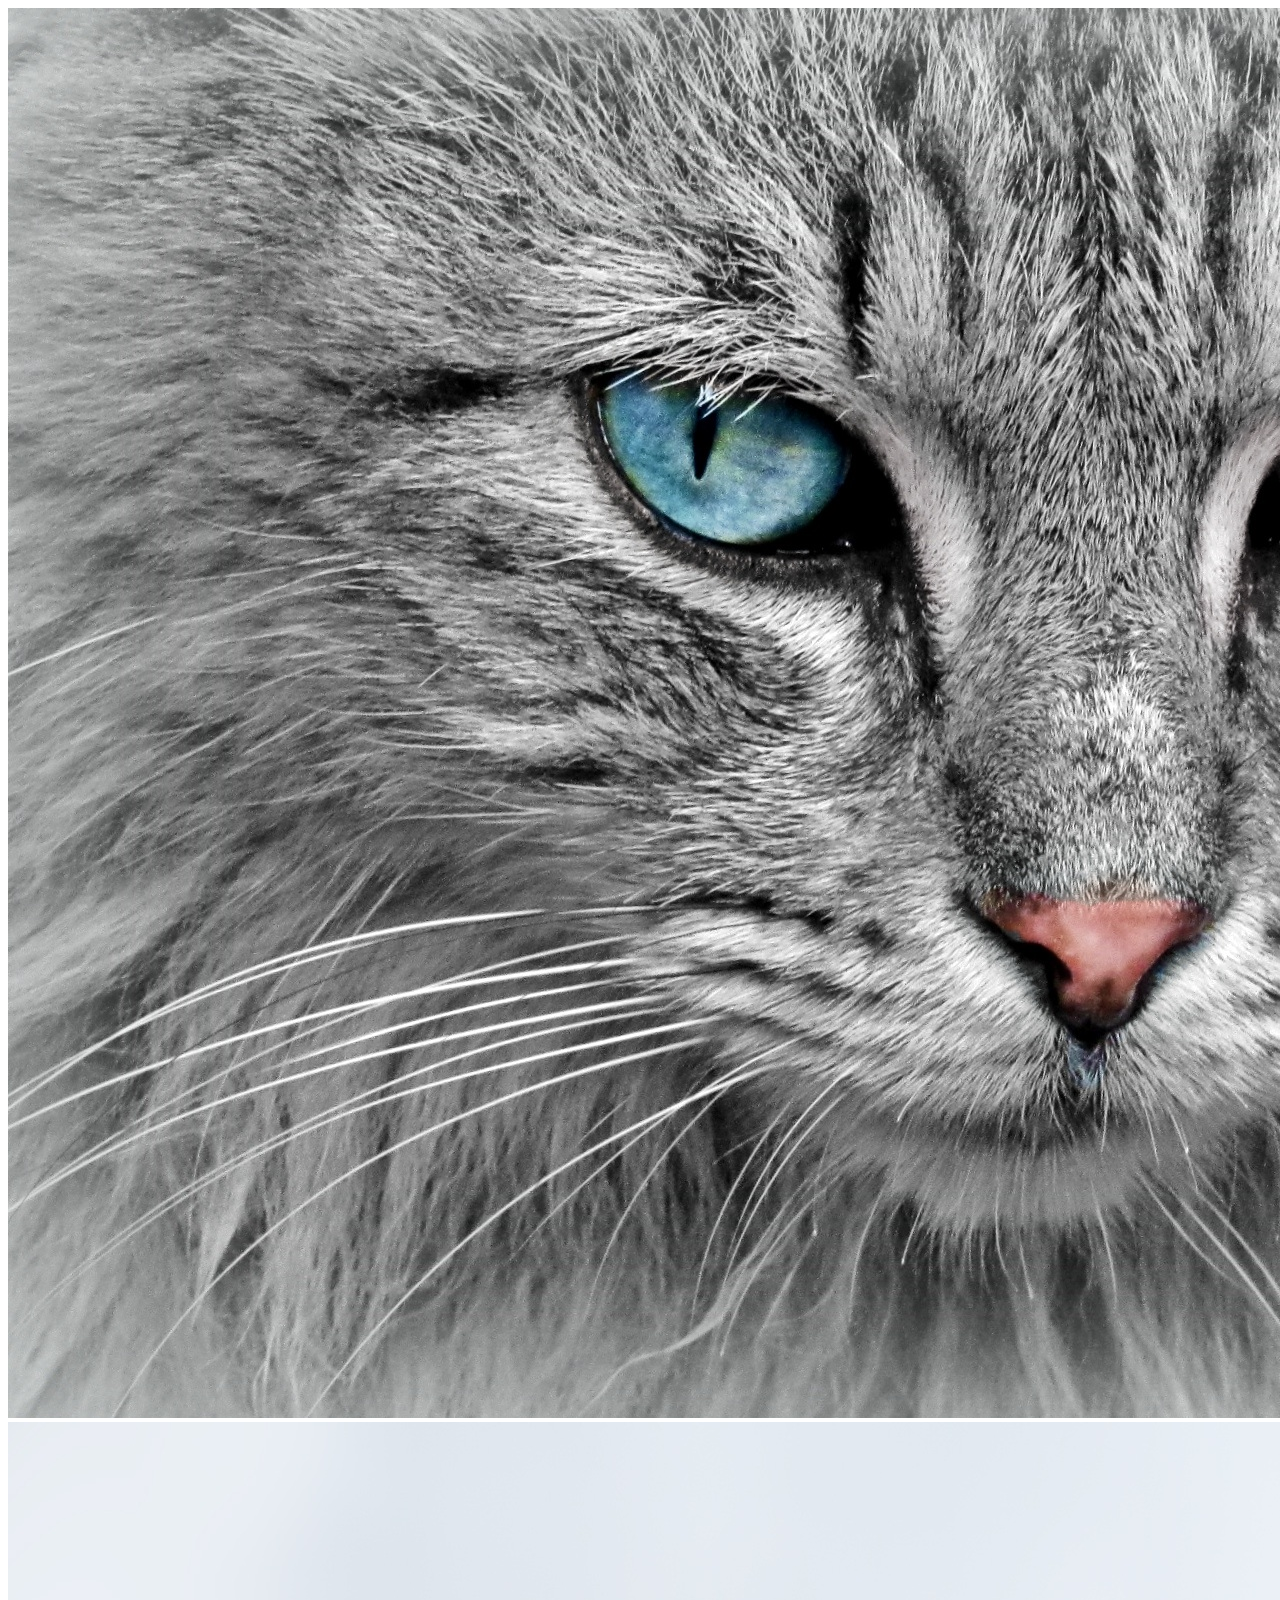
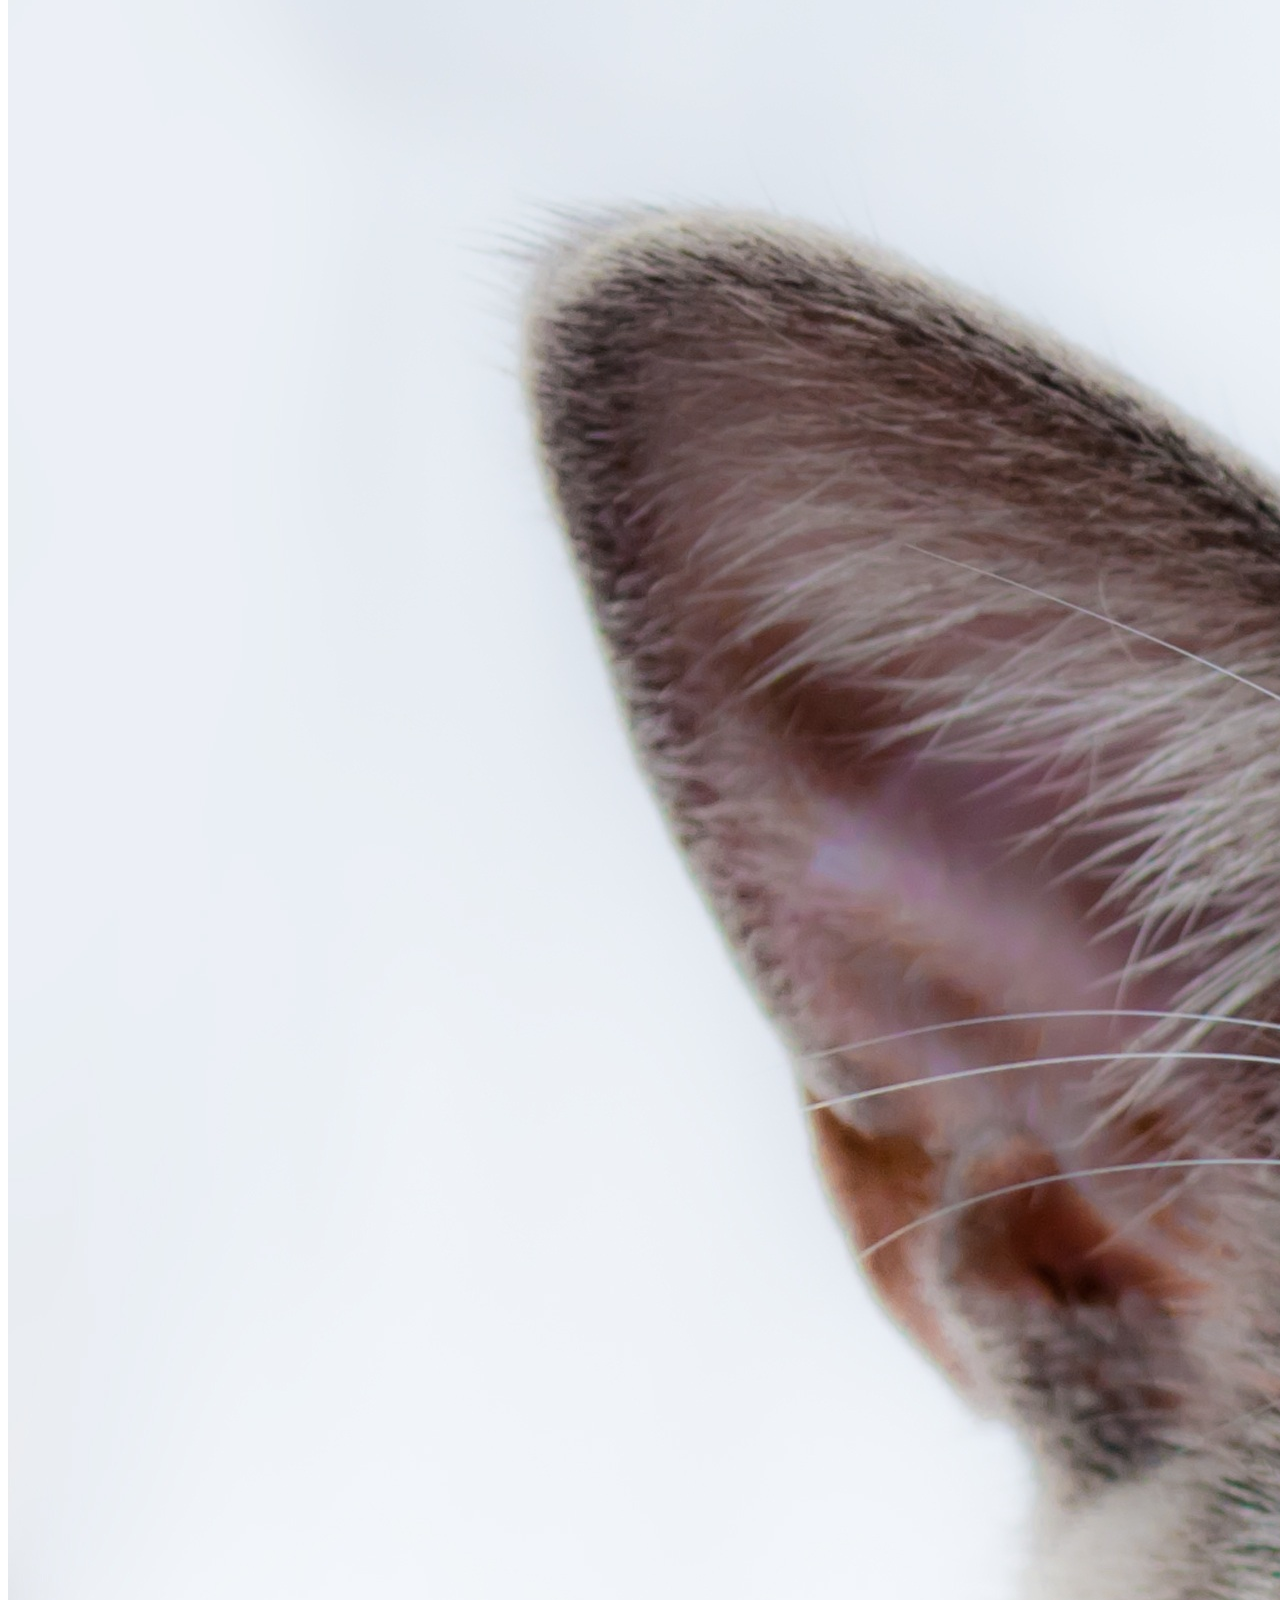
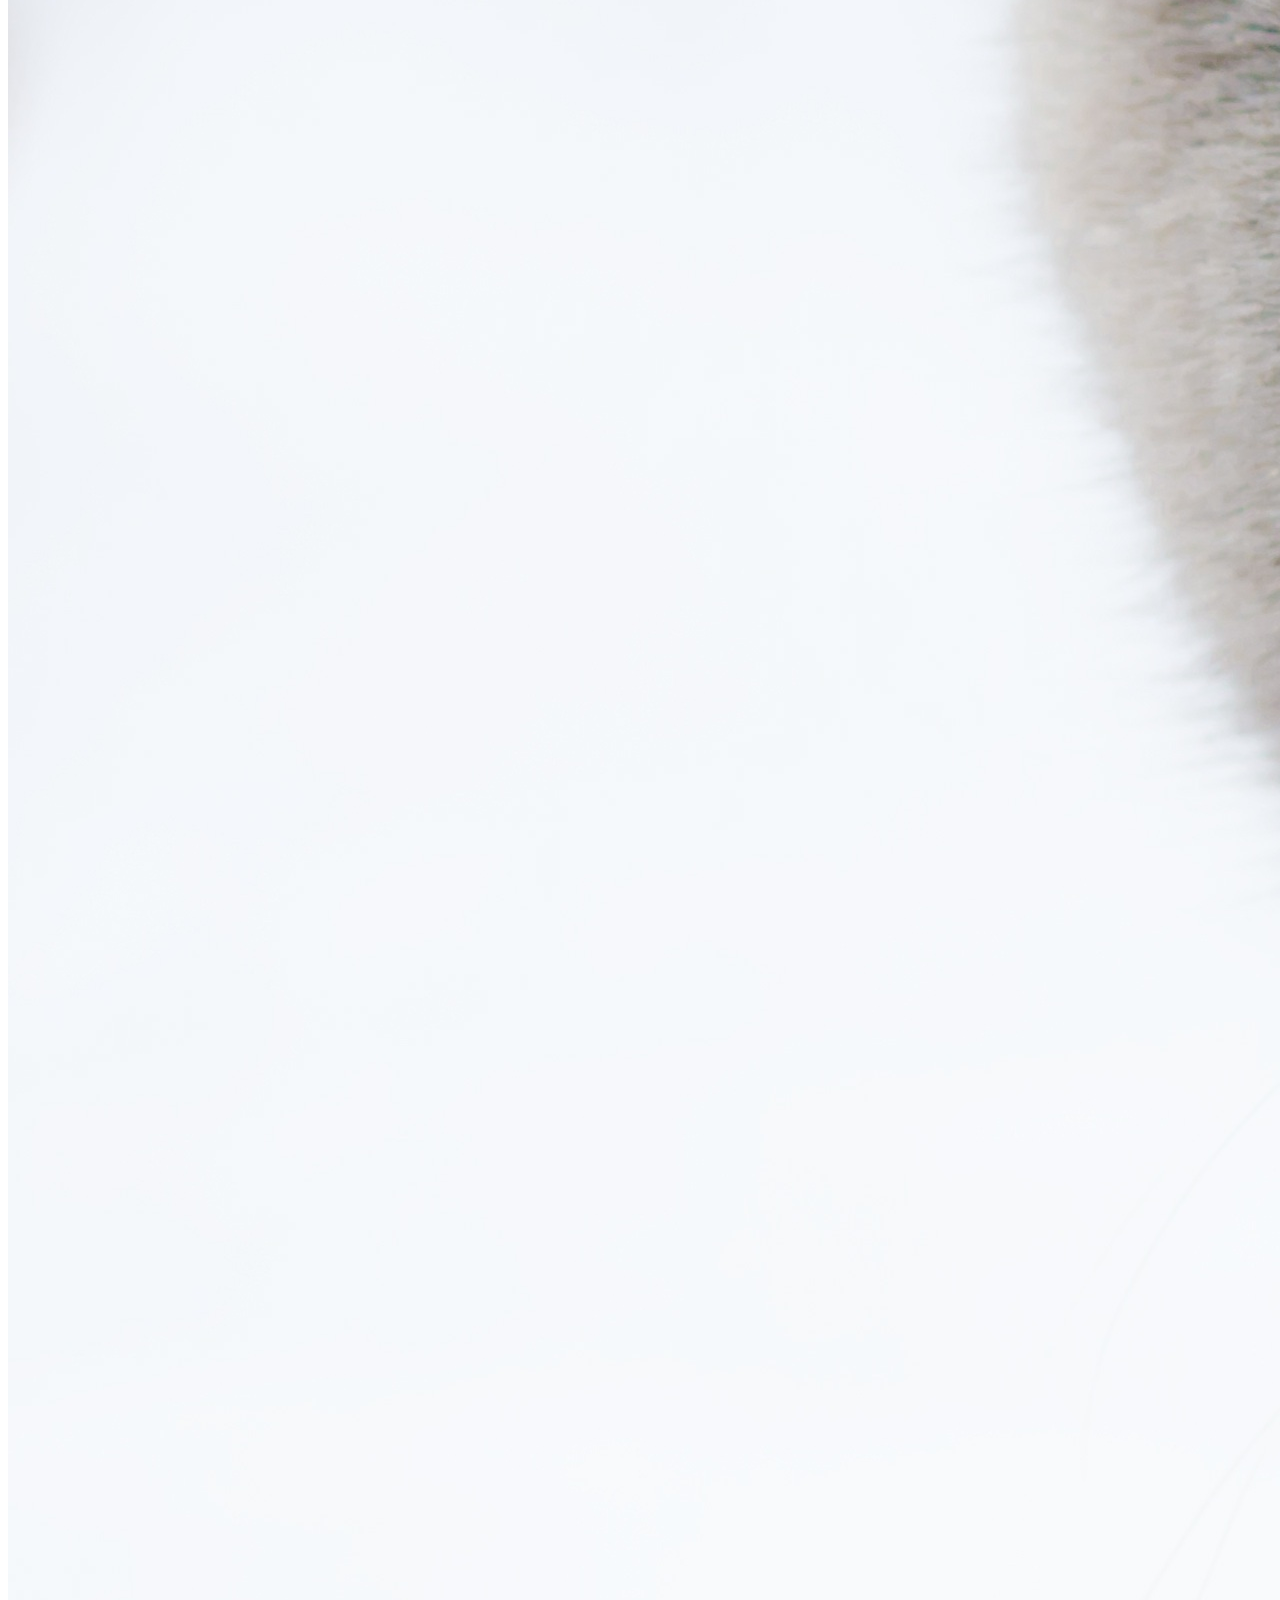
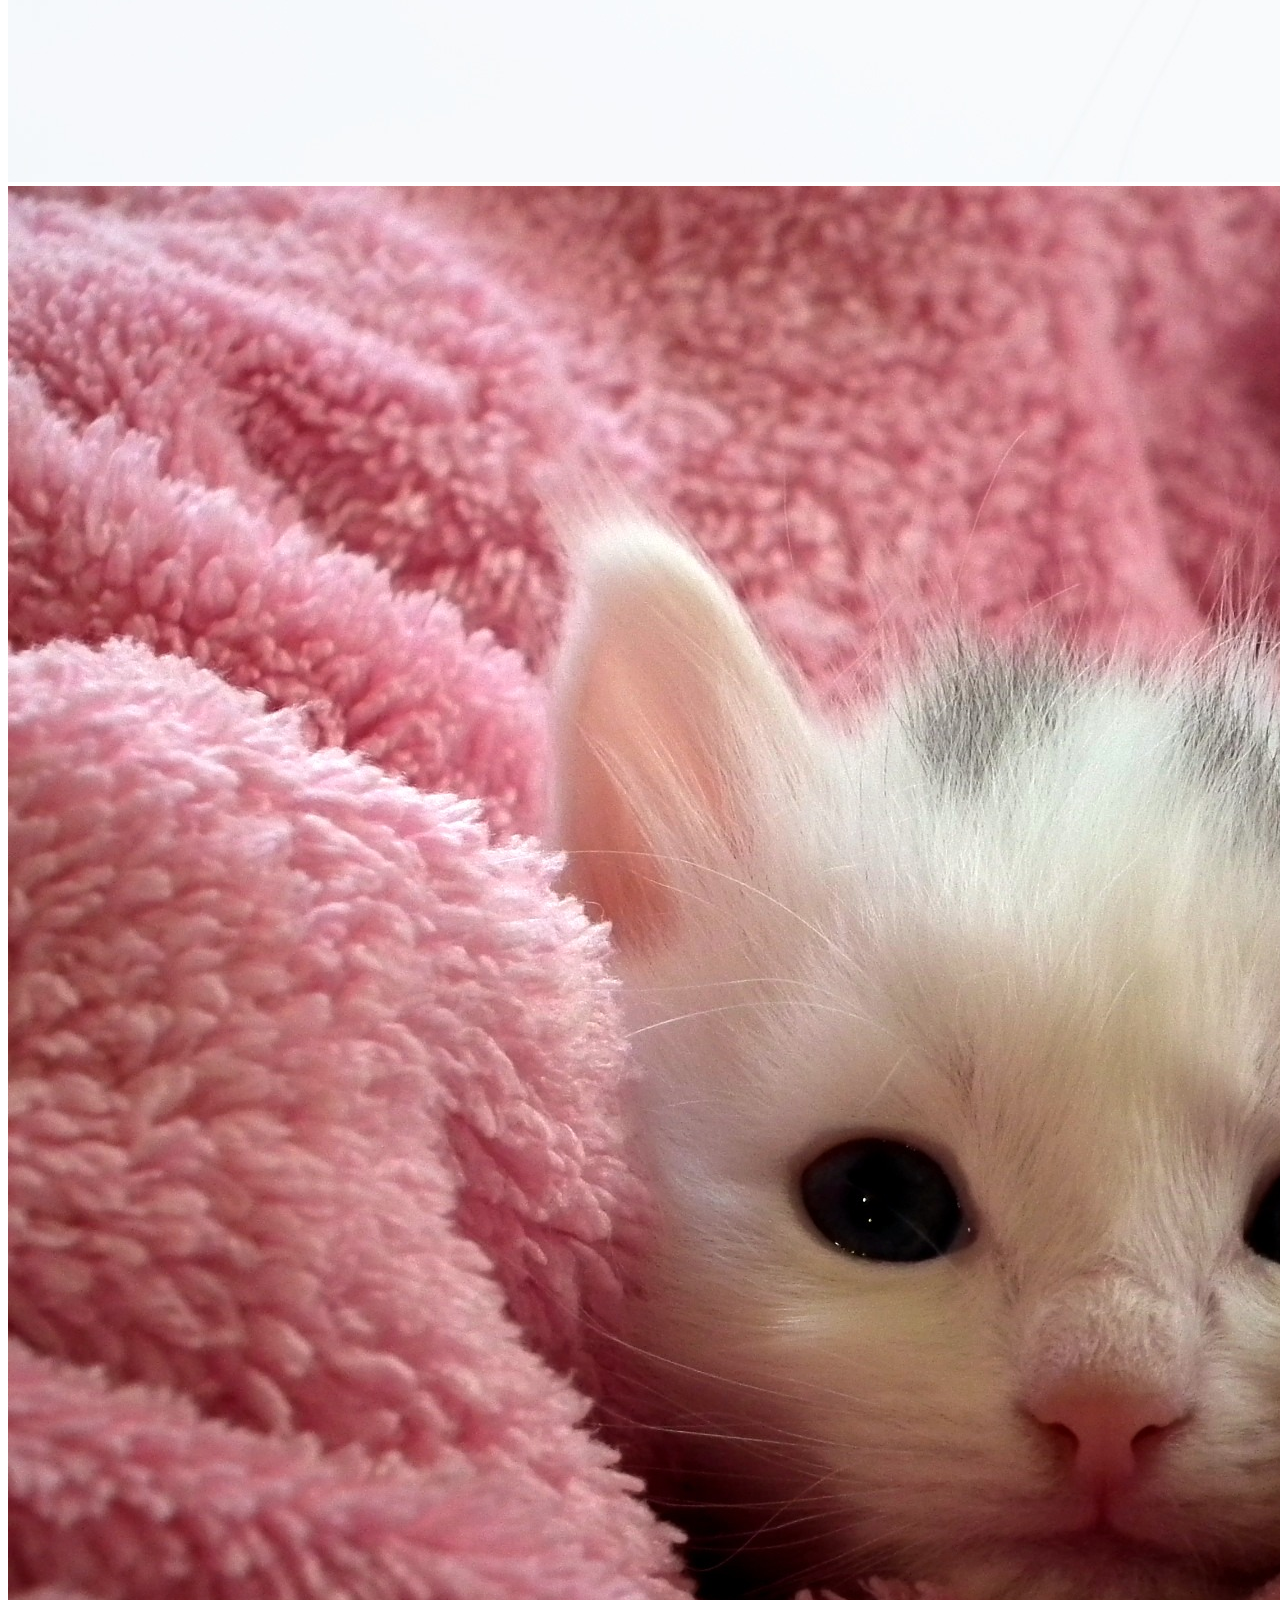
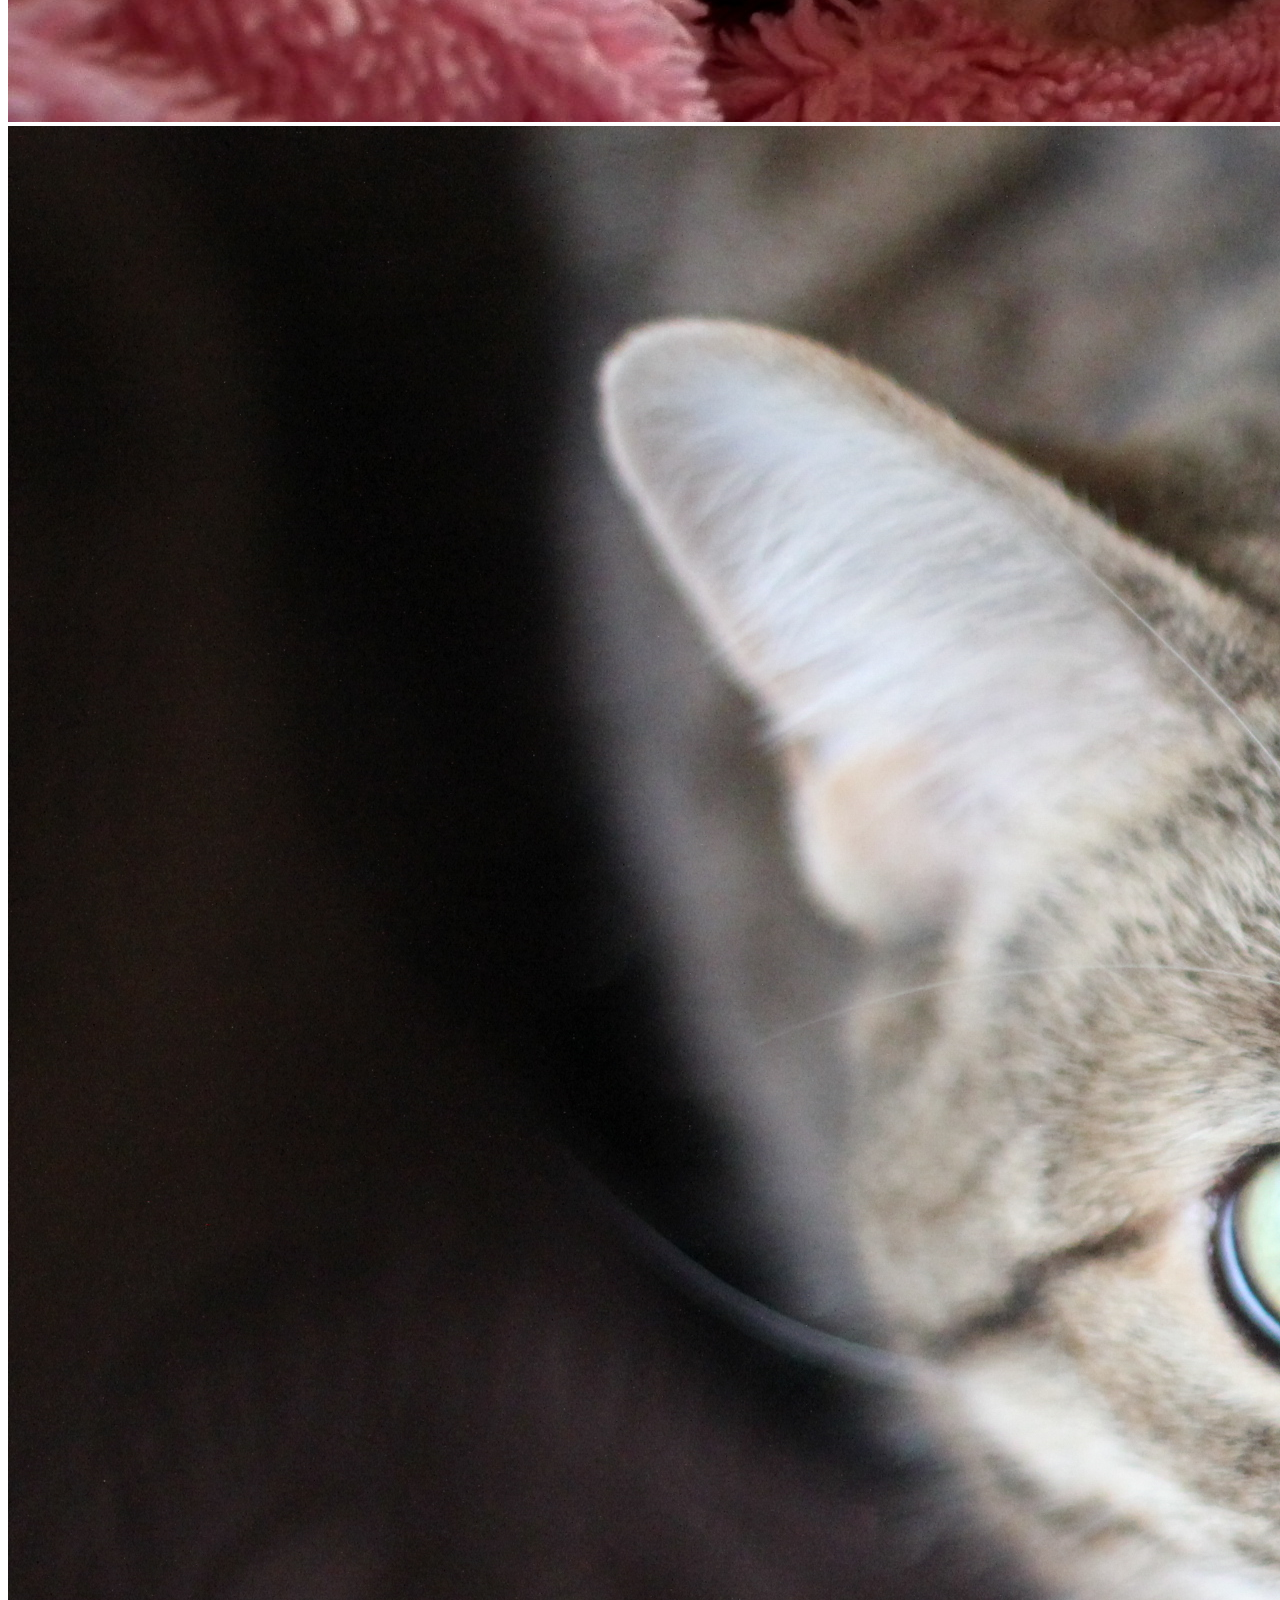
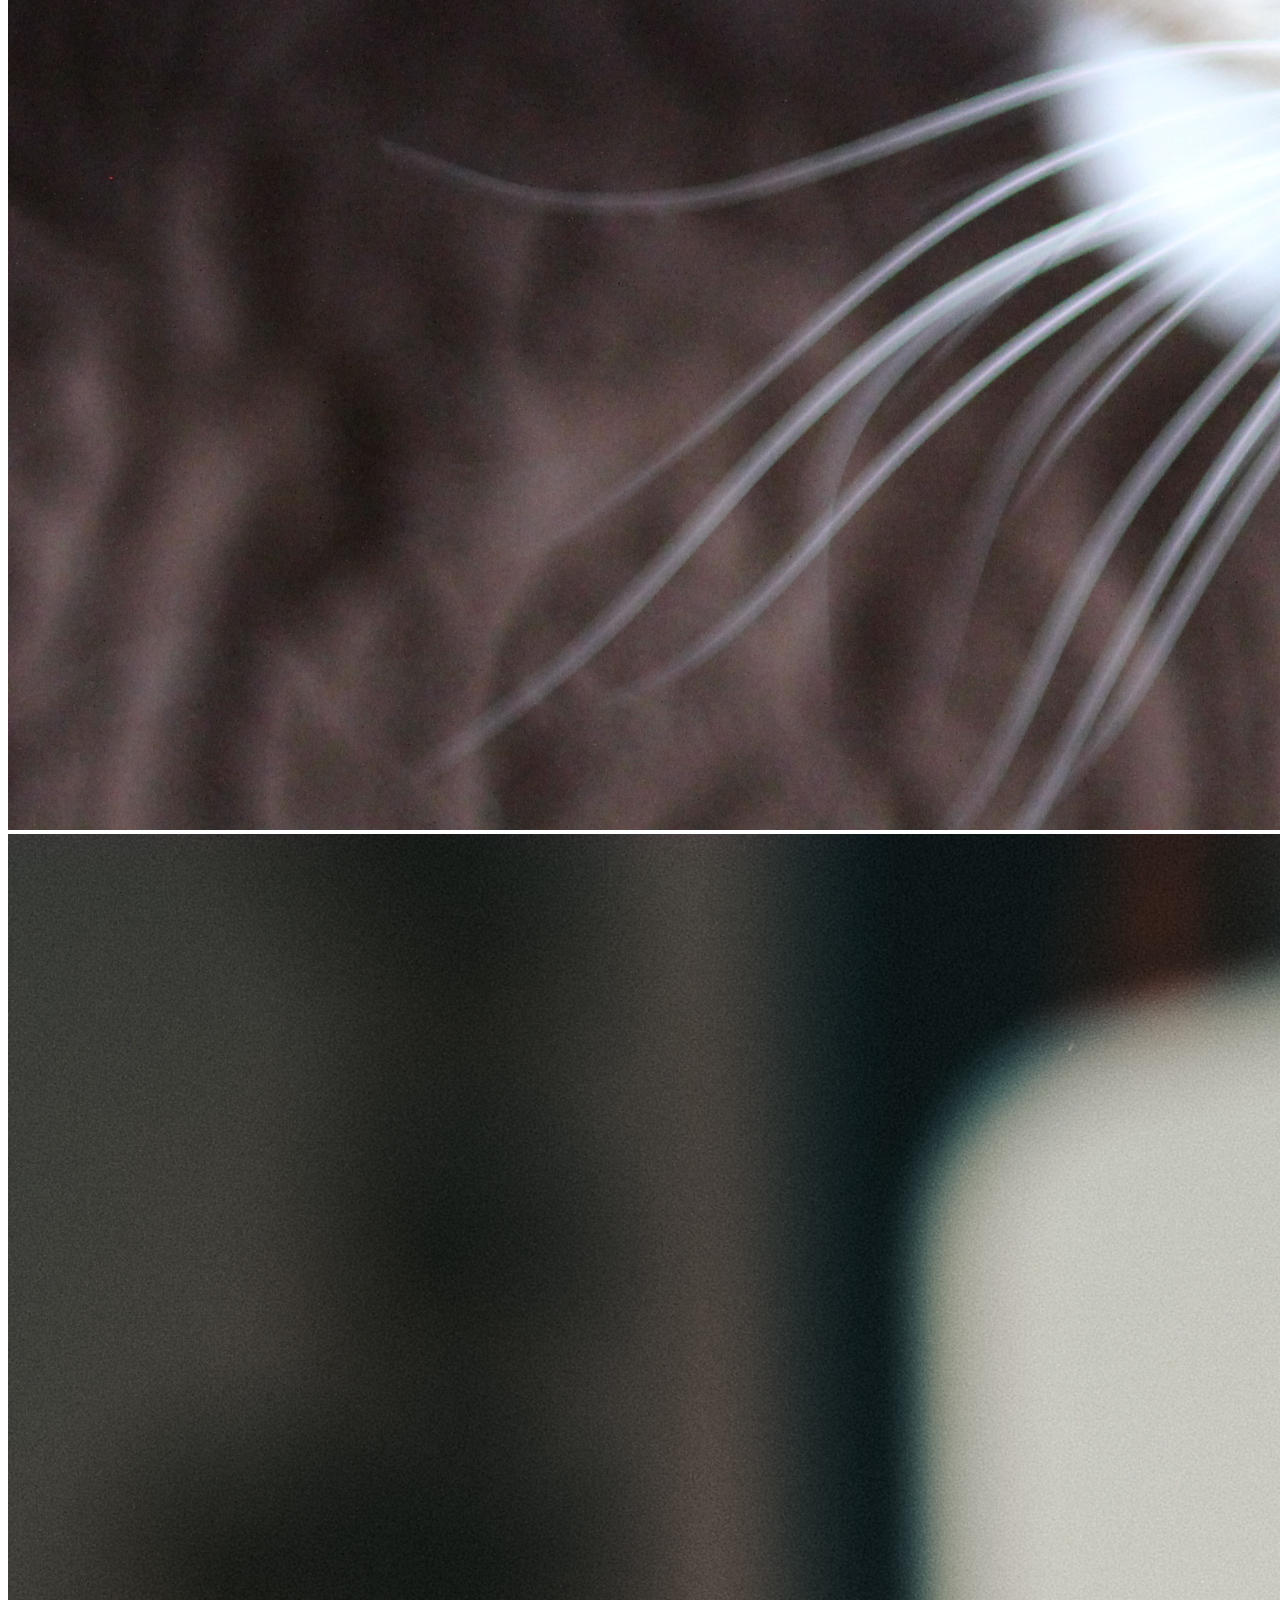
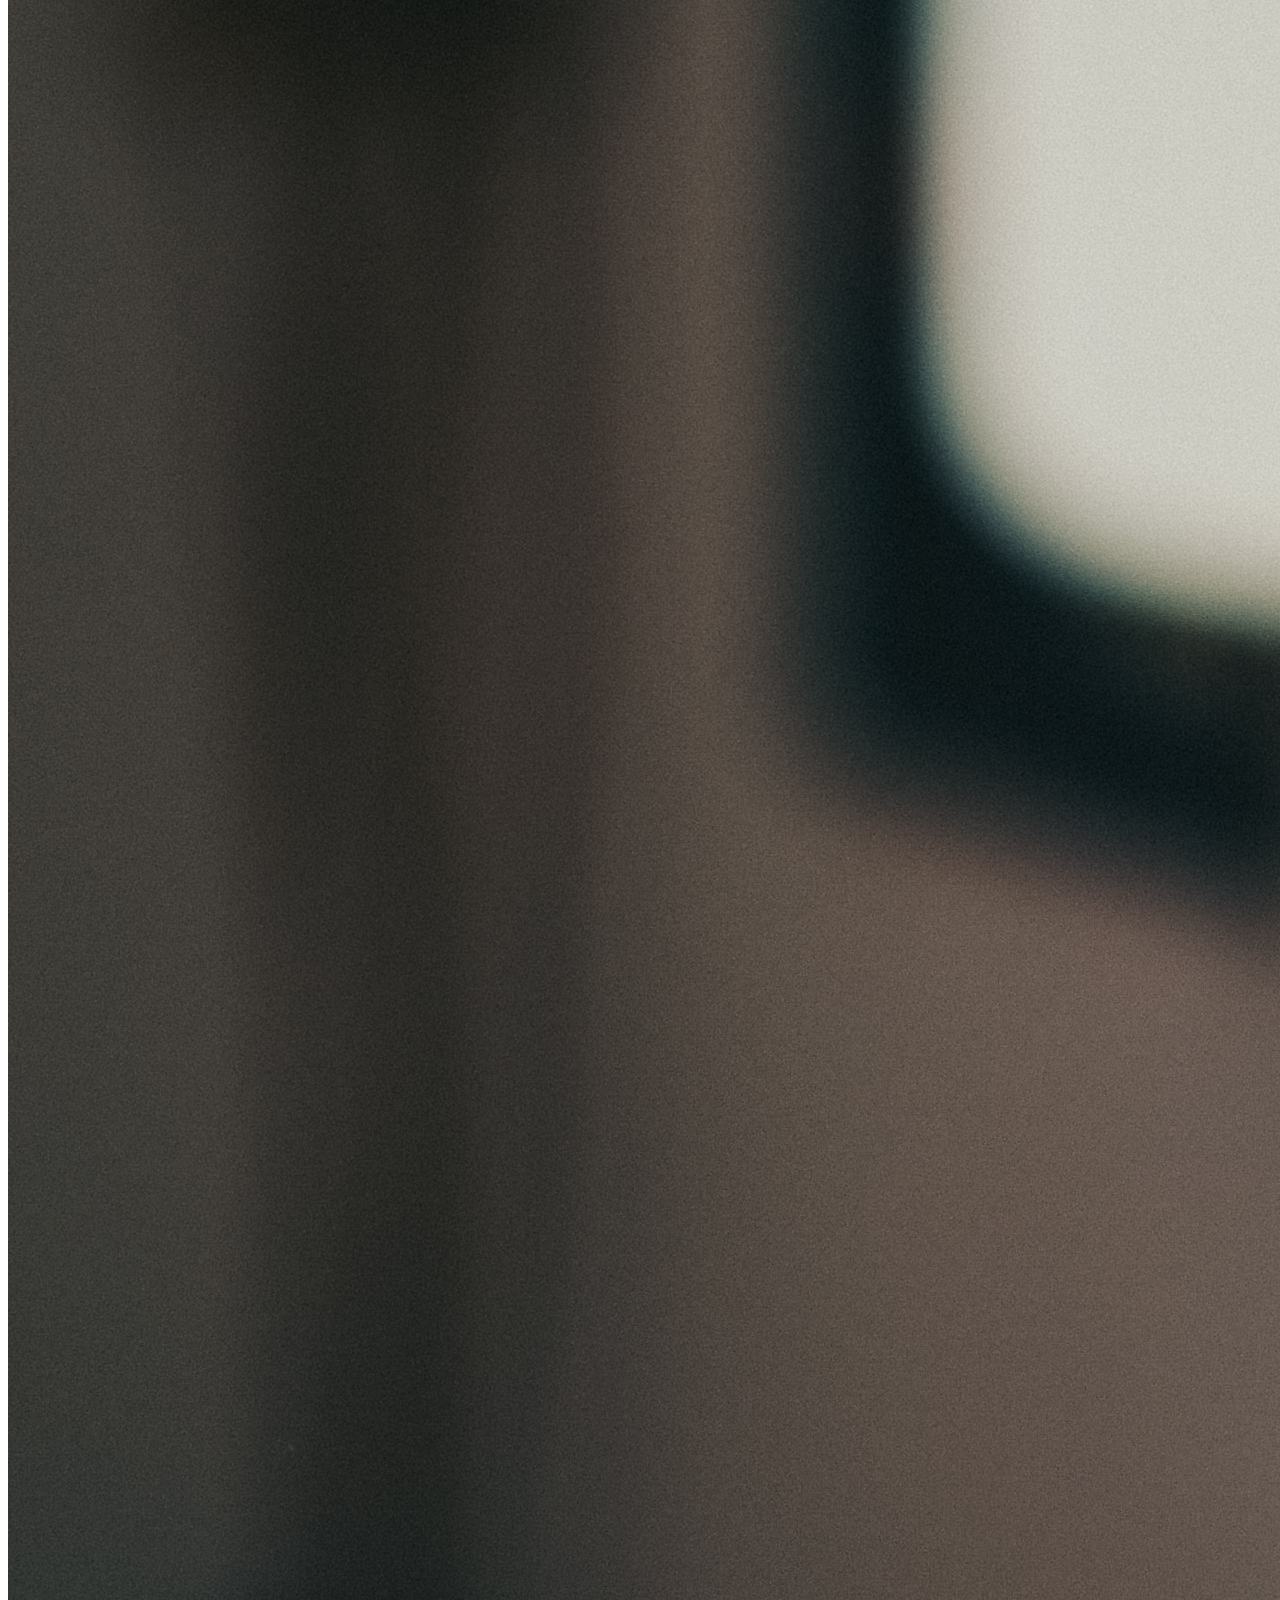
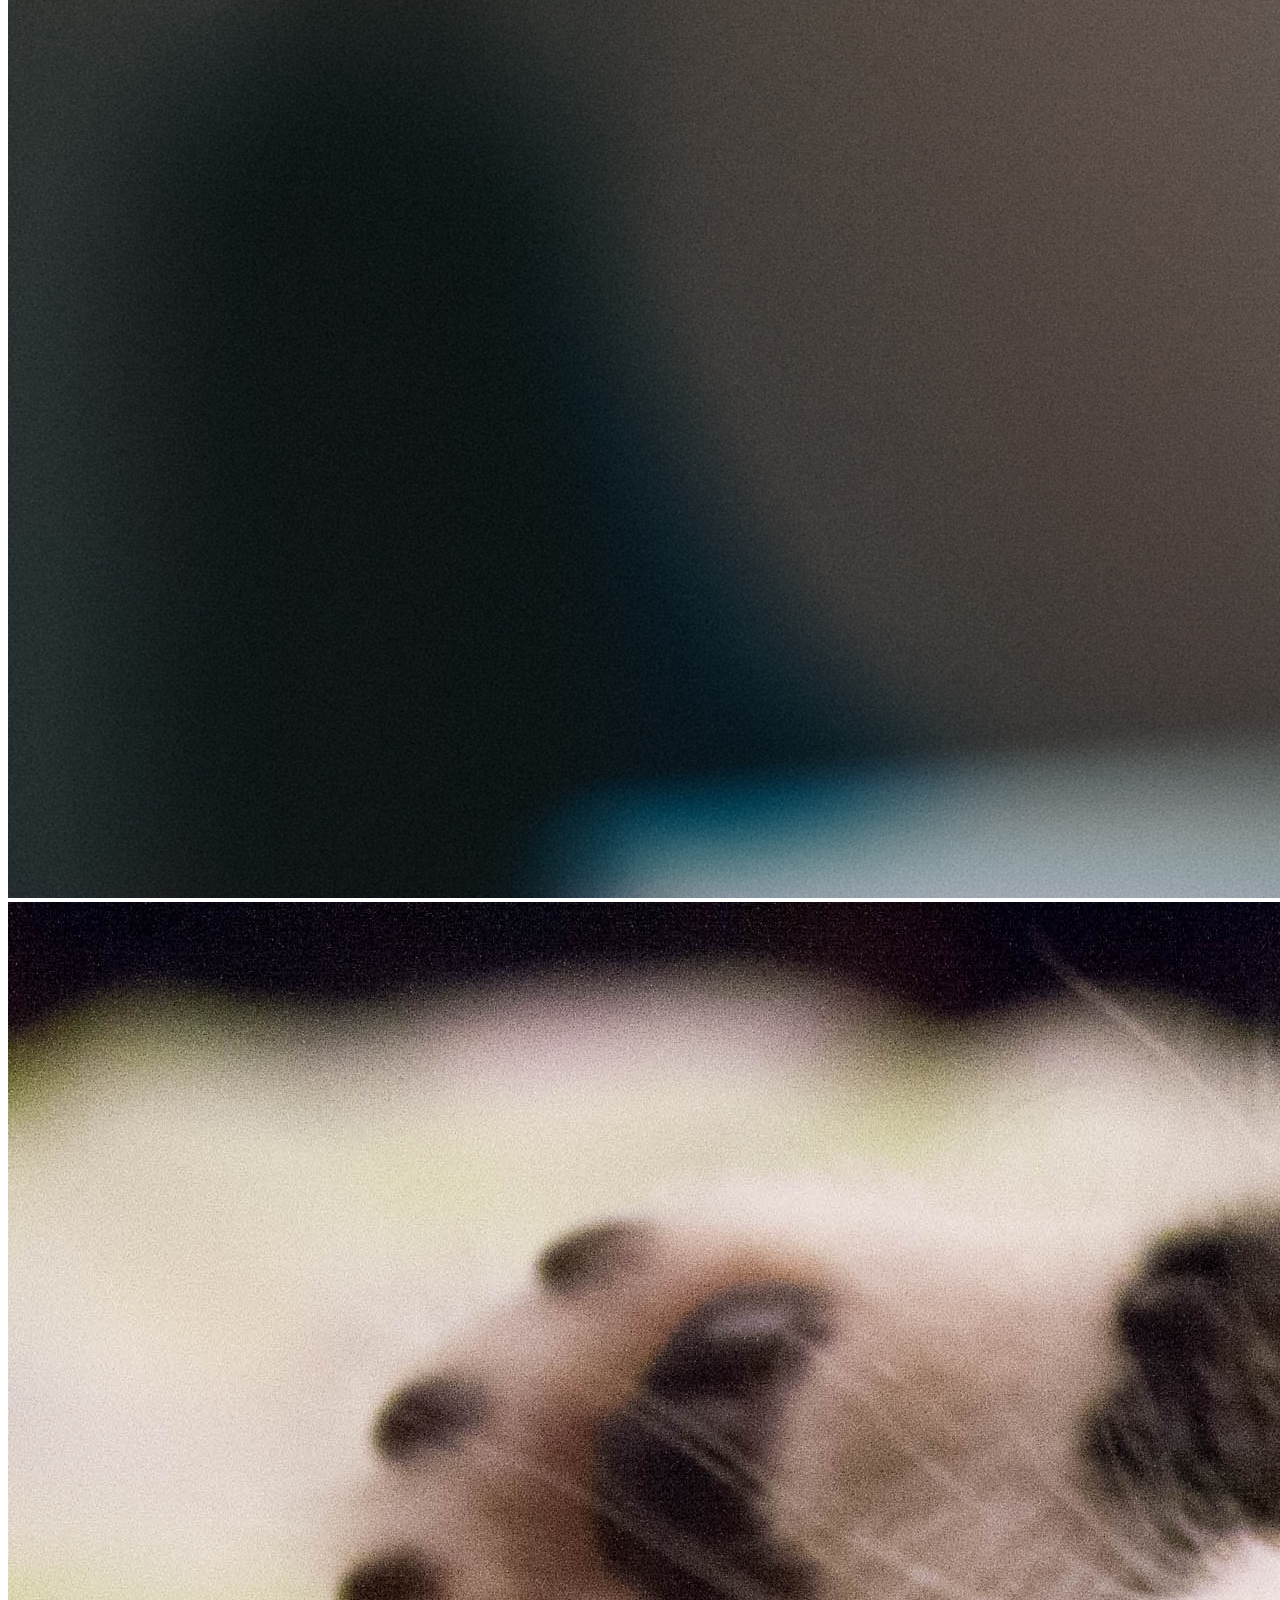
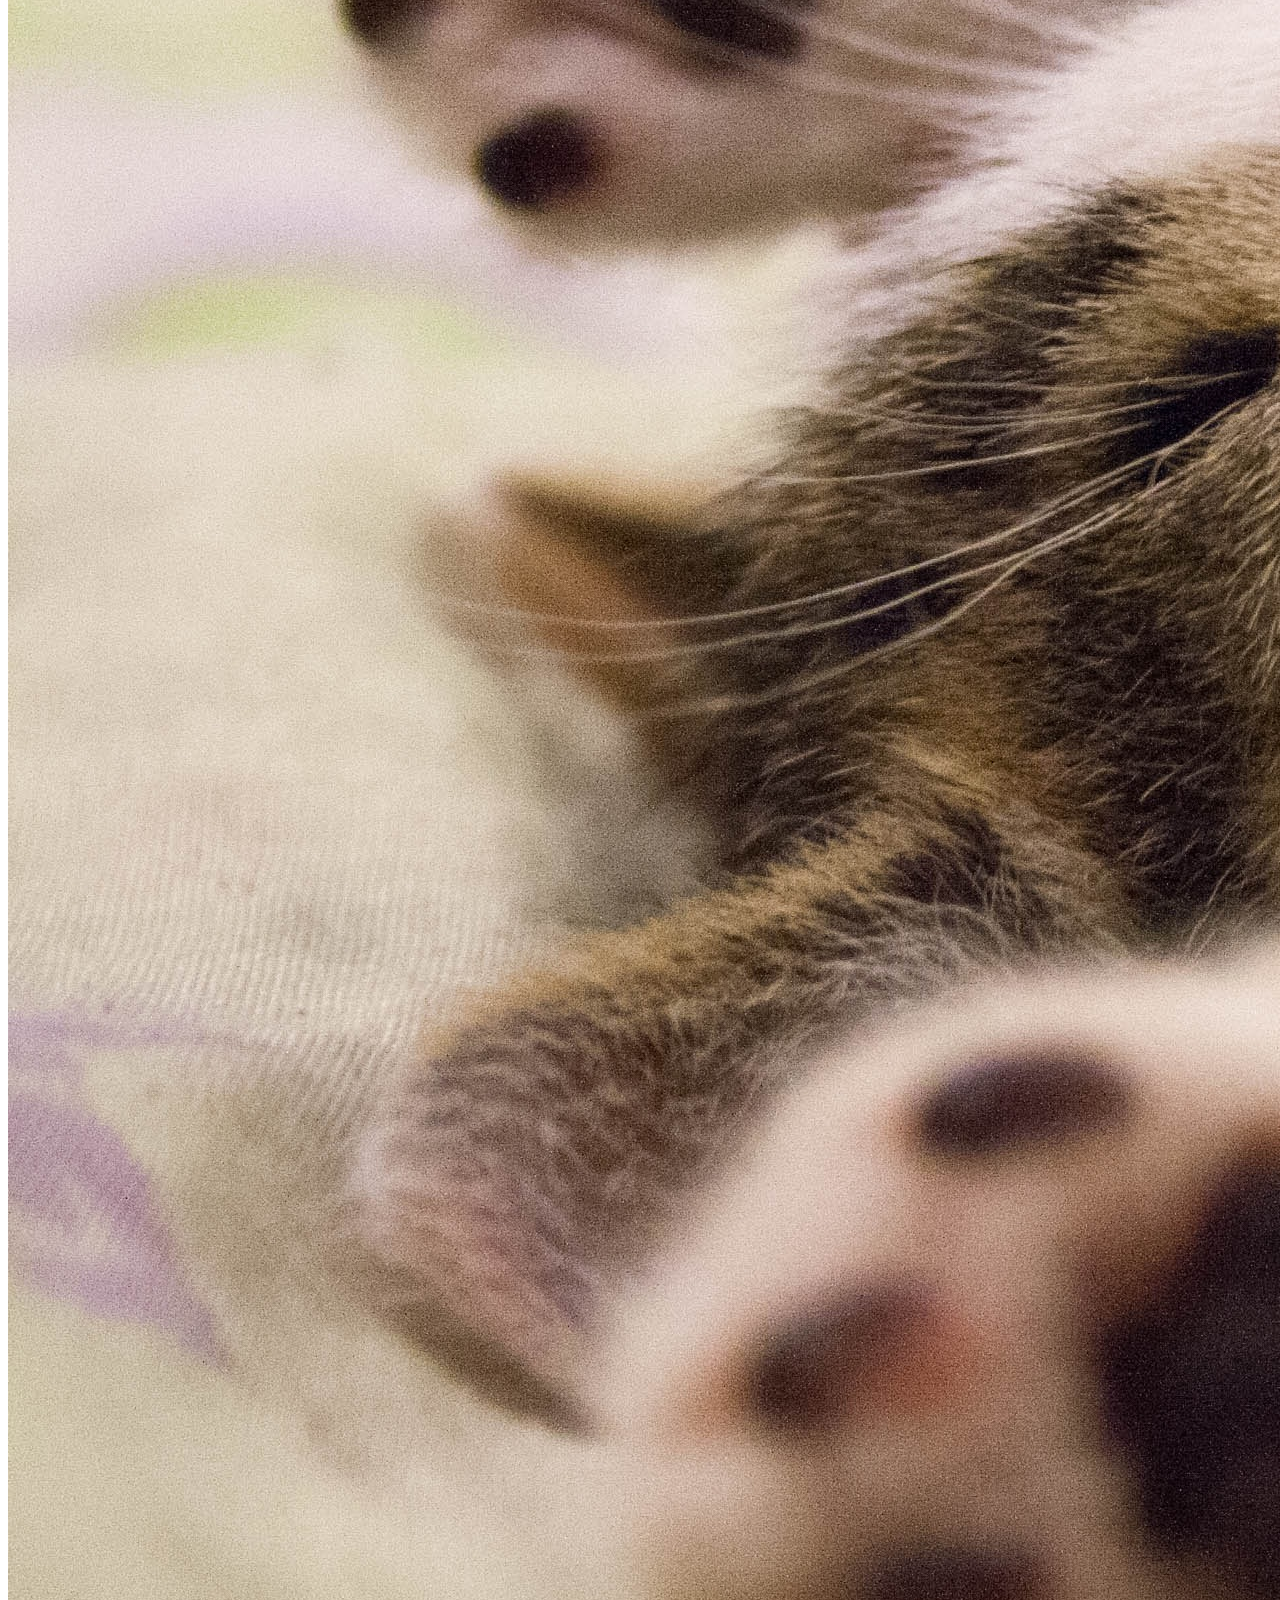
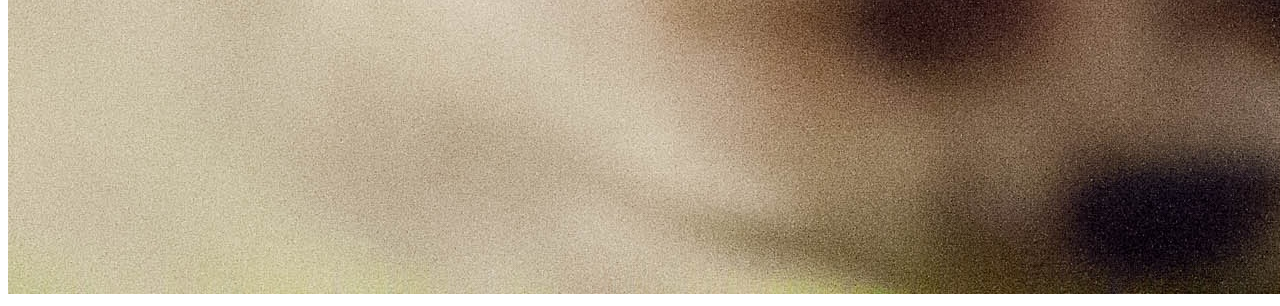
==== views/cats.html @ 50d8c347 "initial commit" ====
<!DOCTYPE html>
<html lang="en">
<head>
	<meta charset="UTF-8">
	<meta name="viewport" content="width=device-width, initial-scale=1.0">
	<meta http-equiv="X-UA-Compatible" content="ie=edge">
	<link rel="stylesheet" href="/stylesheets/styles">
	<title>Cats</title>
</head>
<body>
	<img src="/images/cat1.jpeg" alt="cool cat">
	<img src="/images/cat2.jpeg" alt="cool cat">
	<img src="/images/cat3.jpeg" alt="cool cat">
	<img src="/images/cat4.jpeg" alt="cool cat">
	<img src="/images/cat5.jpeg" alt="cool cat">
	<img src="/images/cat6.jpeg" alt="cool cat">
</body>
</html>
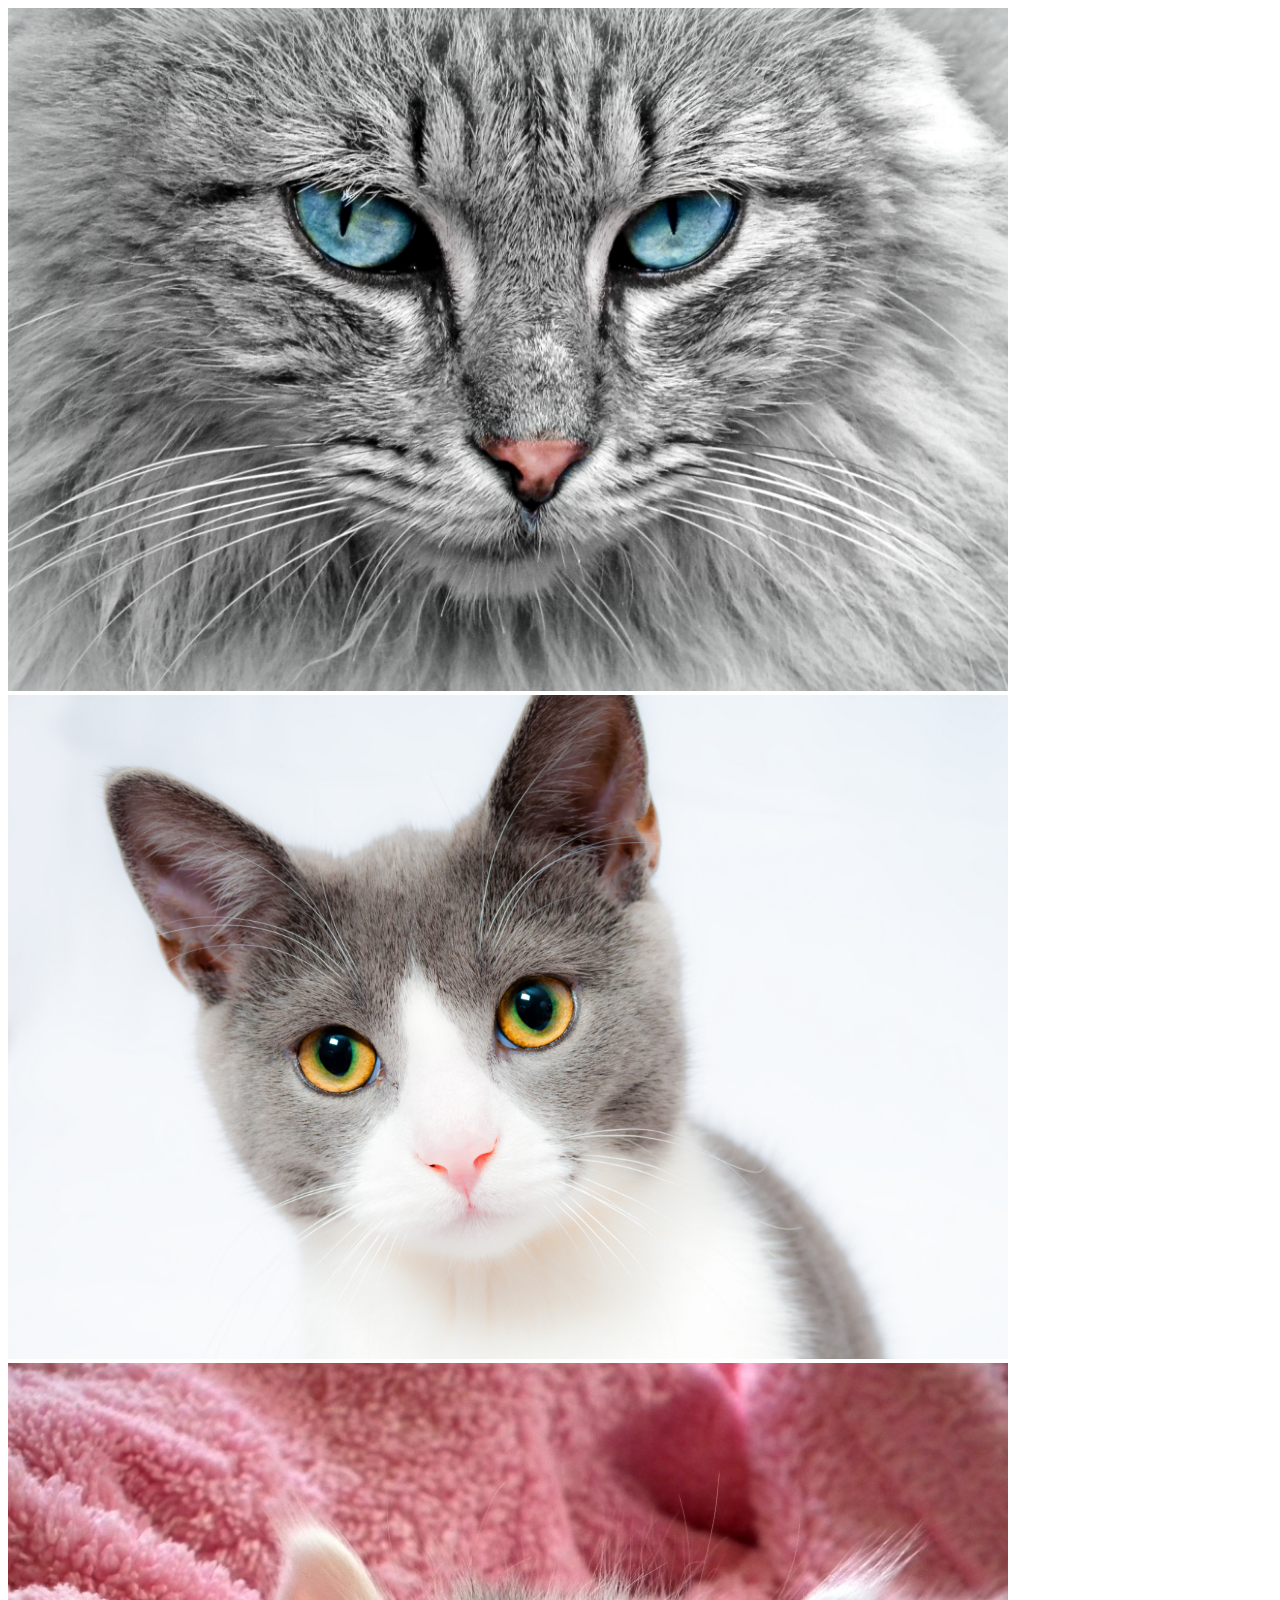
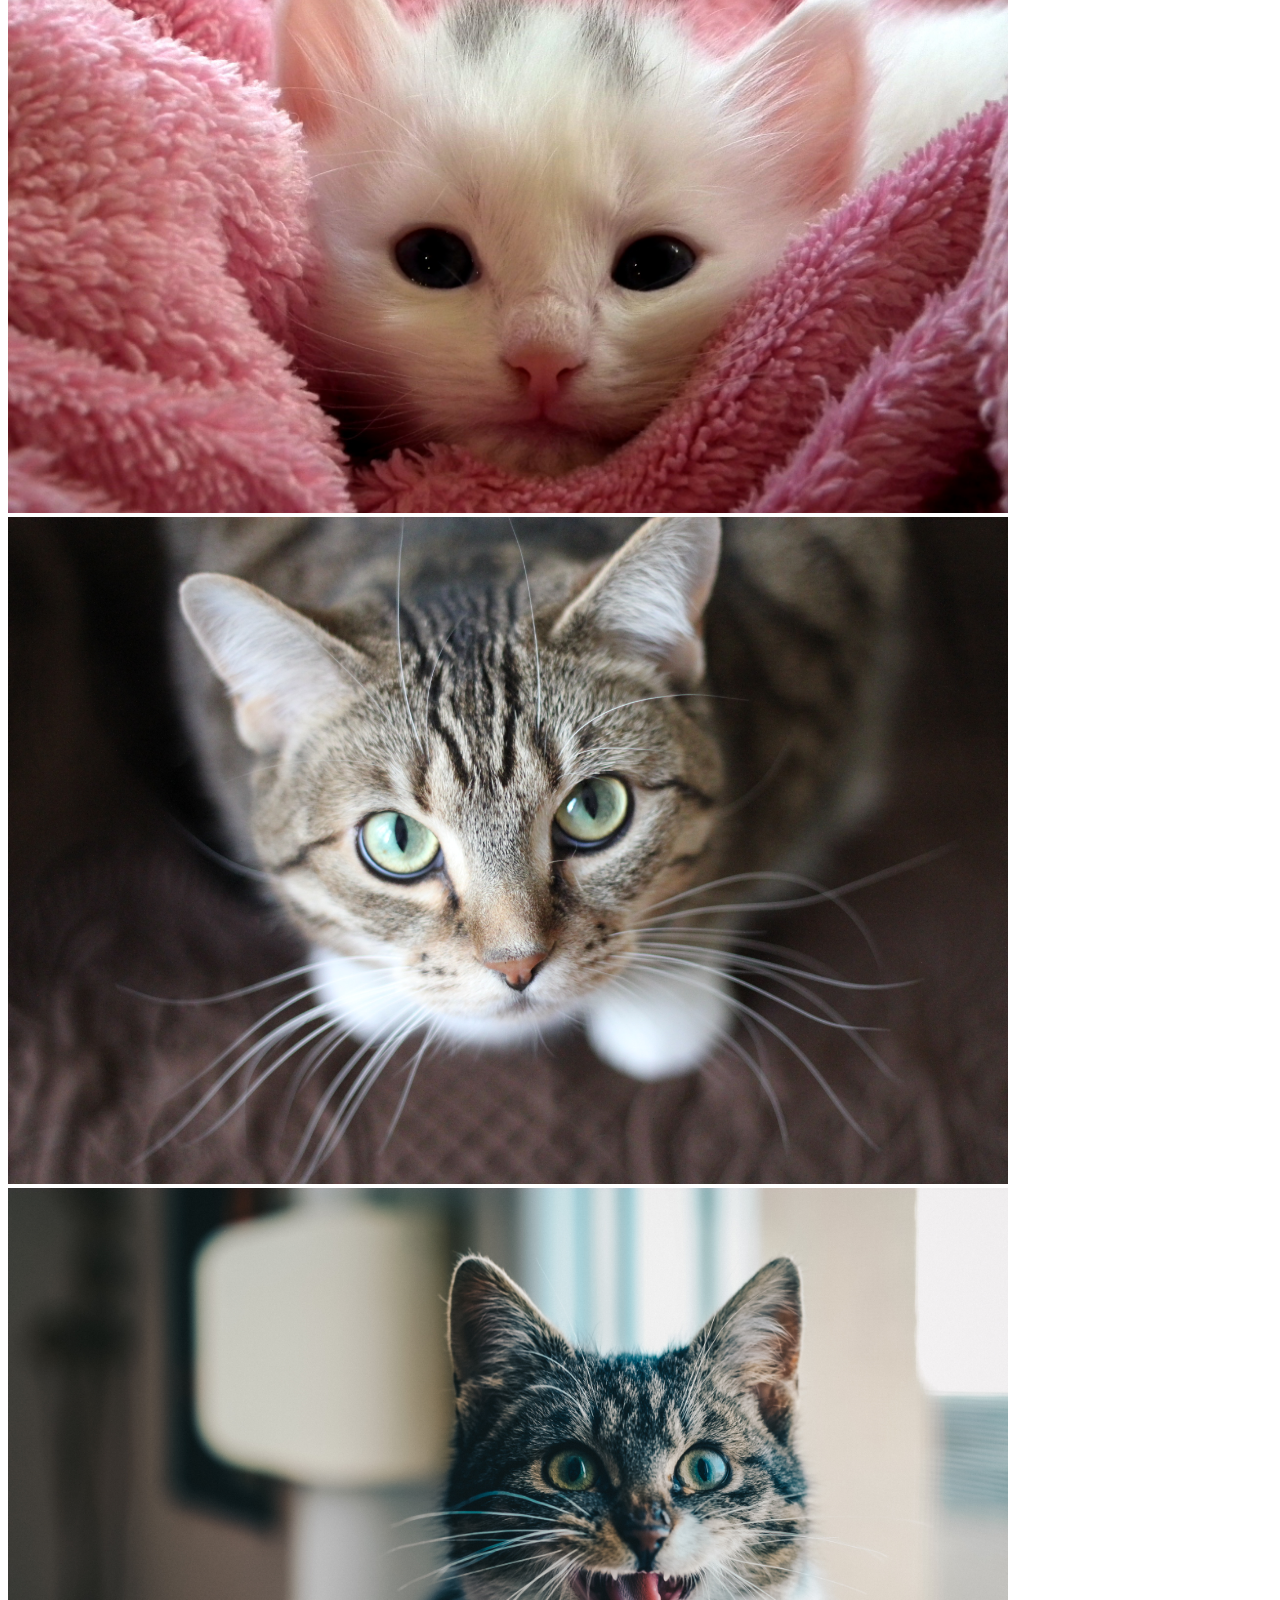
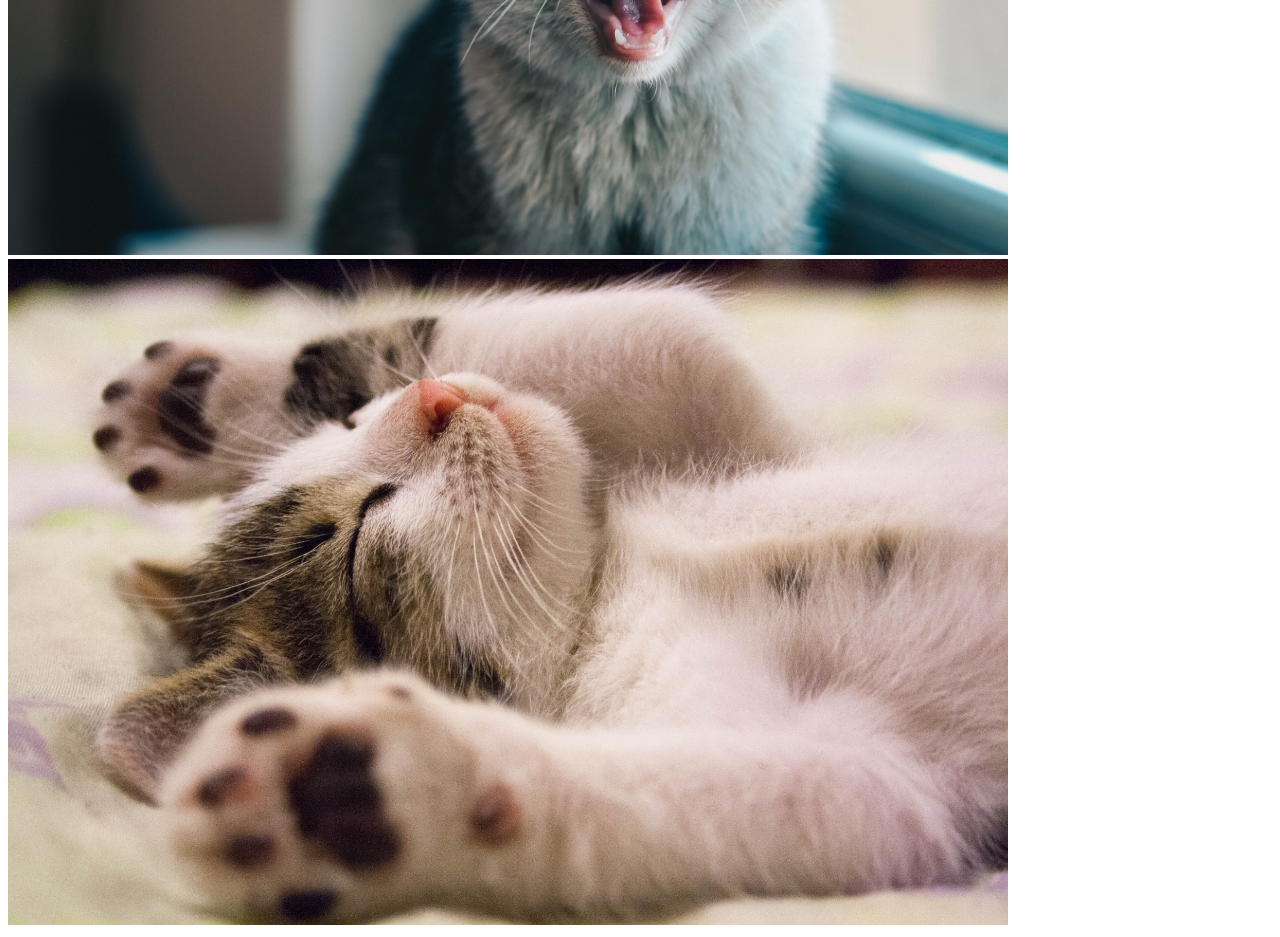
==== commit 18a19ac6: "added custom module for requests" ====
--- a/views/cats.html
+++ b/views/cats.html
@@ -4,7 +4,7 @@
 	<meta charset="UTF-8">
 	<meta name="viewport" content="width=device-width, initial-scale=1.0">
 	<meta http-equiv="X-UA-Compatible" content="ie=edge">
-	<link rel="stylesheet" href="/stylesheets/styles">
+	<link rel="stylesheet" href="/stylesheets/styles.css">
 	<title>Cats</title>
 </head>
 <body>
--- a/stylesheets/styles.css
+++ b/stylesheets/styles.css
@@ -0,0 +1,3 @@
+img{
+	width: 1000px;
+}